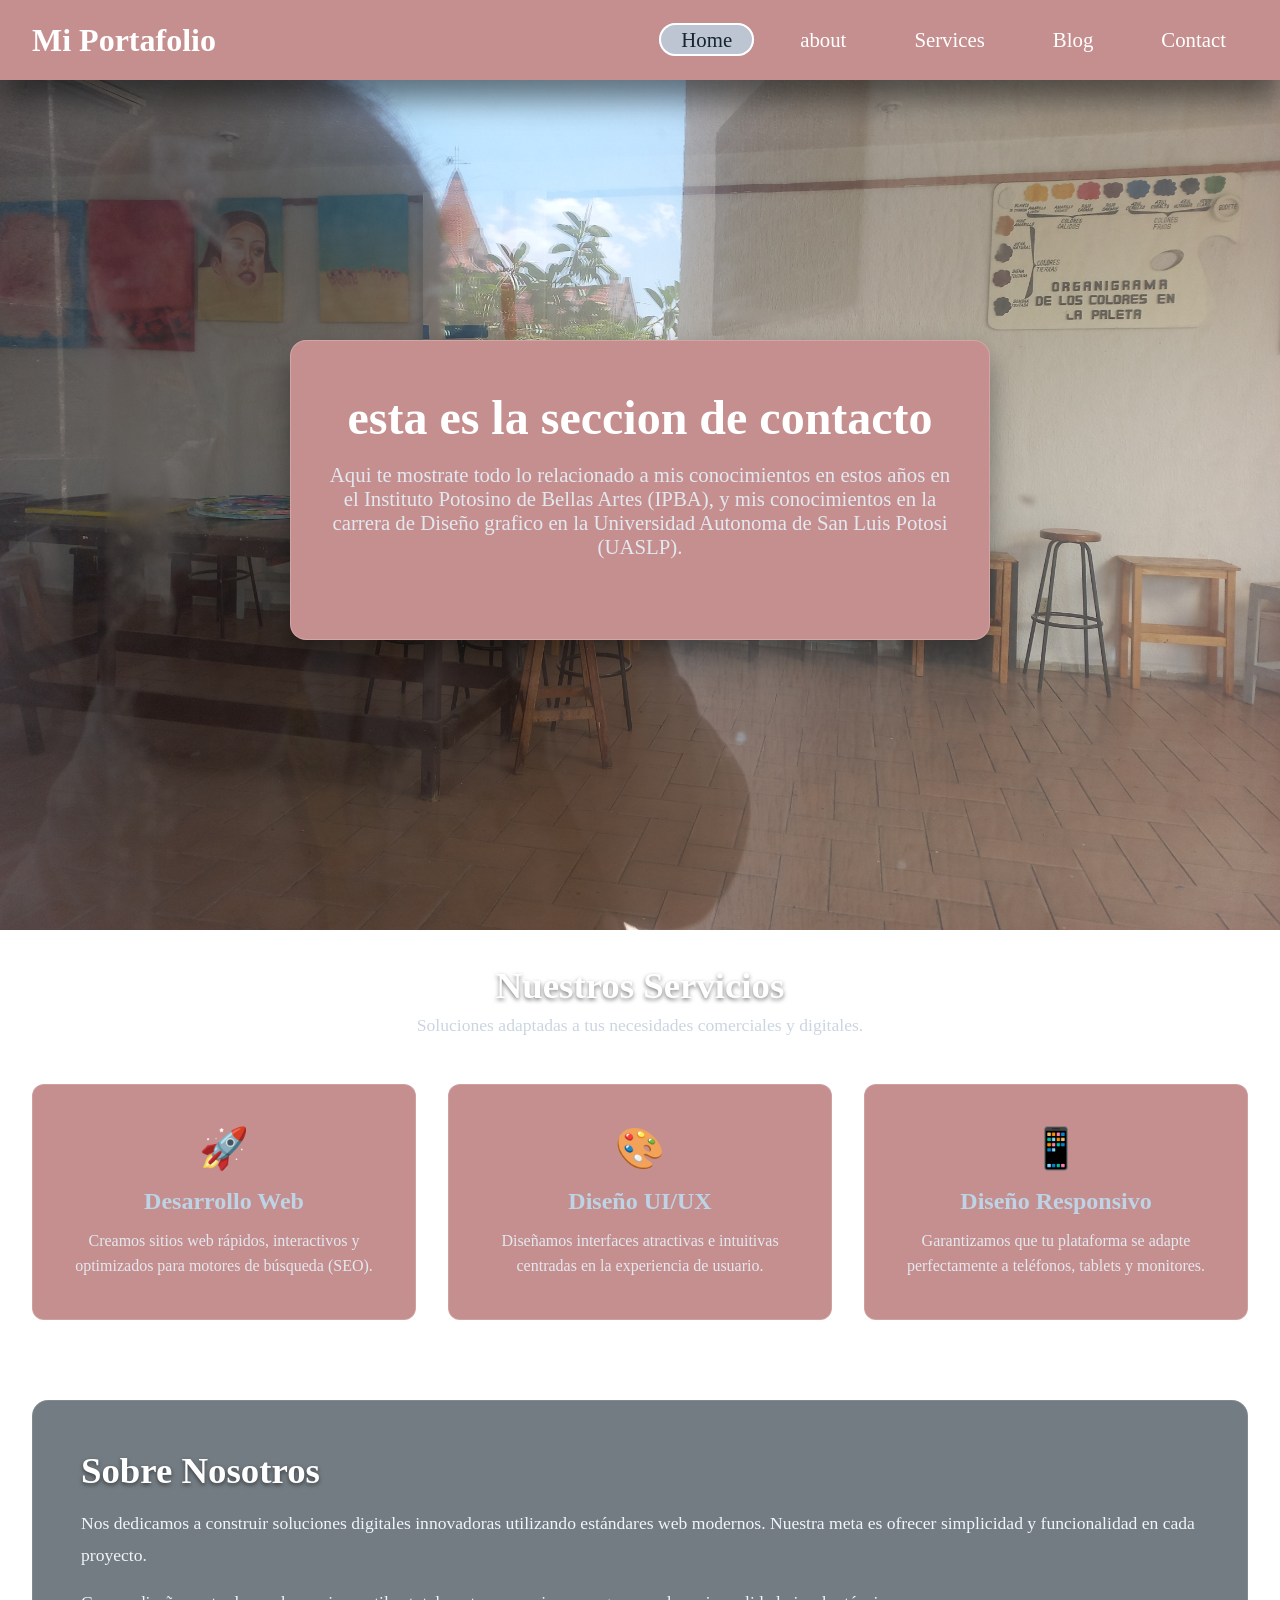
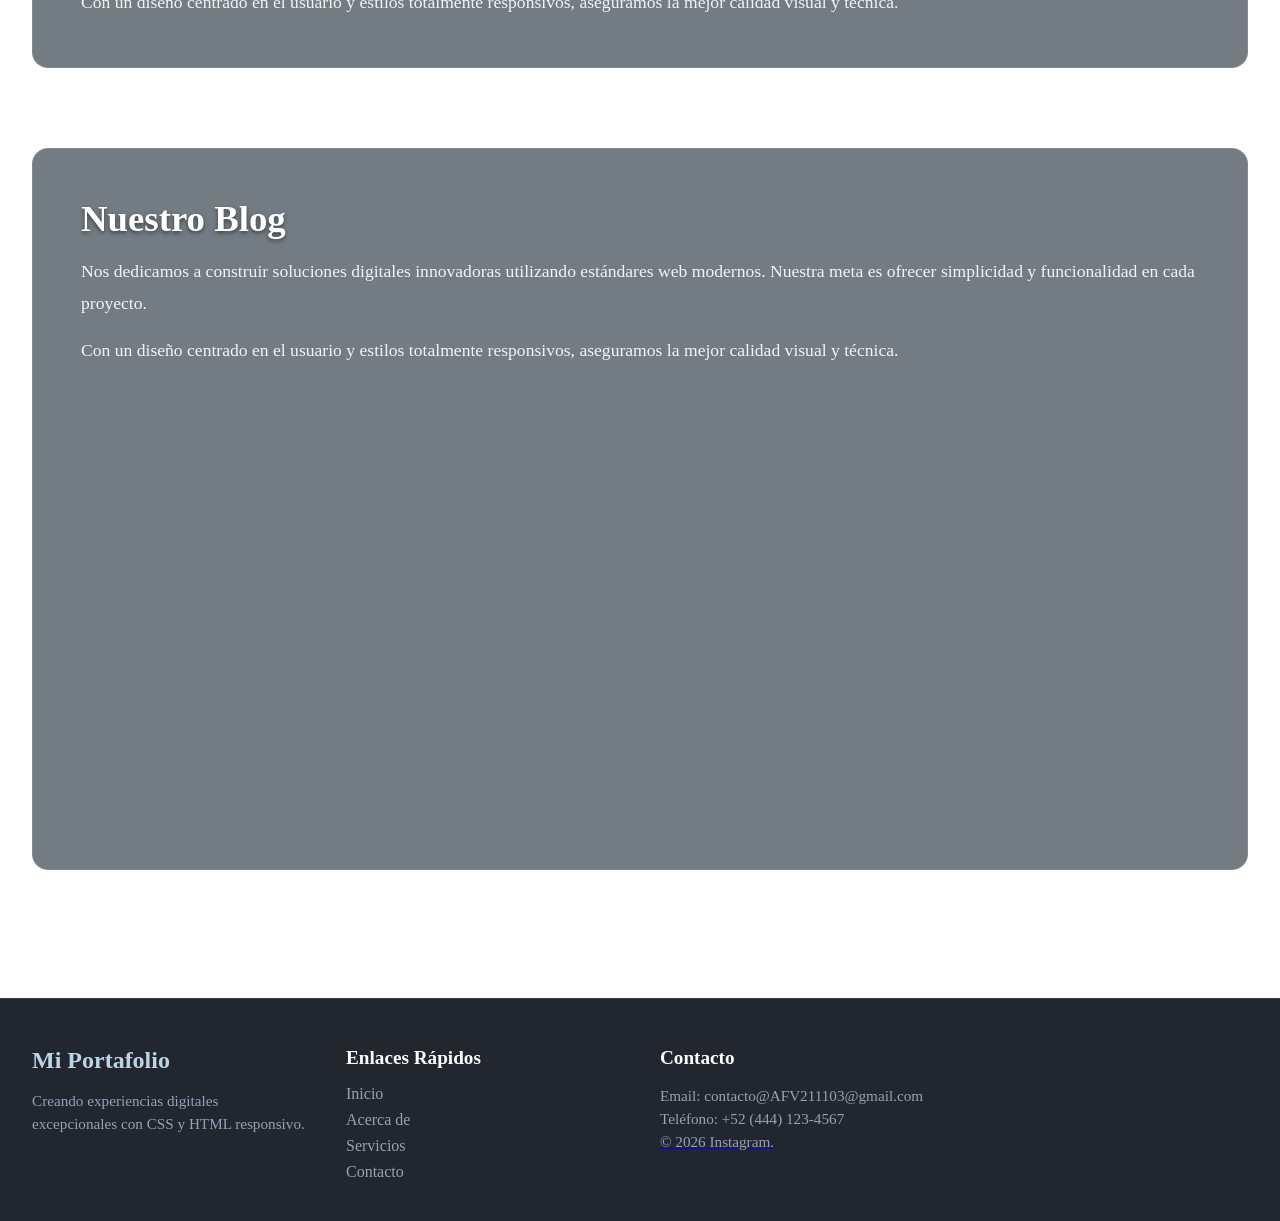
==== contacto.html @ 964bfa4b "Add files via upload" ====
<!DOCTYPE html>
<html lang="es">
<head>
    <meta charset="UTF-8">
    <meta name="viewport" content="width=device-width, initial-scale=1.0">
    <title>Sitio Web Completo con Navegación Adaptativa</title>

    <!-- Enlace a la hoja de estilos CSS general -->
    <link rel="stylesheet" href="style.css">
</head>
<body>

    <!-- ==========================================
         HEADER / ENCABEZADO
         Contiene la barra de navegación (existente)
         y la sección Hero (banner principal de bienvenida).
         ========================================== -->
    <header class="site-header">
        
        <!-- BARRA DE NAVEGACIÓN (Estructura intacta) -->
        <nav class="navbar">
            <div class="navbar-container">
                <!-- Logotipo del sitio web -->
                <a href="index.html" class="navbar-logo">Mi Portafolio</a>
                
                <!-- Botón de menú hamburguesa para dispositivos móviles -->
                <button class="navbar-toggle" aria-label="Abrir menú">
                    <span class="bar"></span>
                    <span class="bar"></span>
                    <span class="bar"></span>
                </button>

                <!-- Menú principal con enlaces de navegación -->
                <ul class="navbar-menu">
                    <li> <a href="#" class="active"> Home </a> </li>
                    <li> <a href="#about"> about </a> </li>
                    <li> <a href="#services"> Services </a> </li>
                    <li> <a href="#blog"> Blog </a> </li>
                    <li> <a href="contacto.html"> Contact </a> </li>
                </ul>
            </div>
        </nav>

        <!-- SECCIÓN HERO
             Presentación visual de impacto justo debajo de la barra de navegación.
             Función: Captar la atención inmediata del visitante y ofrecer una acción directa (CTA). -->
        <div class="hero-container">
            <div class="hero-content">
                <!-- Título principal de la página -->
                <h1 class="hero-title">esta es la seccion de contacto</h1>
                <!-- Breve descripción o subtítulo persuasivo -->
                <p class="hero-subtitle">Aqui te mostrate todo lo relacionado a mis conocimientos en estos años en el Instituto Potosino de Bellas Artes (IPBA), y mis conocimientos en la carrera de Diseño grafico en la Universidad Autonoma de San Luis Potosi (UASLP).</p> 
             <div class="imagen_principal">
              
               </div>

            </div>

        </div>

    </header>


    <!-- ==========================================
         MAIN / CONTENIDO PRINCIPAL
         Contenedor semántico principal del sitio web.
         Aloja el contenido relevante dividido en secciones.
         ========================================== -->
    <main class="main-content">

        <!-- SECCIÓN DE SERVICIOS / CARACTERÍSTICAS
             Función: Presentar los servicios o características clave en formato de cuadrícula (cards). -->
        <section id="services" class="content-section">
            <div class="section-header">
                <h2 class="section-title">Nuestros Servicios</h2>
                <p class="section-description">Soluciones adaptadas a tus necesidades comerciales y digitales.</p>
            </div>

            <!-- Cuadrícula flexible para organizar las tarjetas de información -->
            <div class="cards-grid">
                <!-- Tarjeta 1 -->
                <article class="card">
                    <div class="card-icon">🚀</div>
                    <h3 class="card-title">Desarrollo Web</h3>
                    <p class="card-text">Creamos sitios web rápidos, interactivos y optimizados para motores de búsqueda (SEO).</p>
                </article>

                <!-- Tarjeta 2 -->
                <article class="card">
                    <div class="card-icon">🎨</div>
                    <h3 class="card-title">Diseño UI/UX</h3>
                    <p class="card-text">Diseñamos interfaces atractivas e intuitivas centradas en la experiencia de usuario.</p>
                </article>

                <!-- Tarjeta 3 -->
                <article class="card">
                    <div class="card-icon">📱</div>
                    <h3 class="card-title">Diseño Responsivo</h3>
                    <p class="card-text">Garantizamos que tu plataforma se adapte perfectamente a teléfonos, tablets y monitores.</p>
                </article>
            </div>
        </section>


        <!-- SECCIÓN "ACERCA DE" / INFORMACIÓN
             Función: Ofrecer contexto adicional sobre la empresa o proyecto. -->
        <section id="about" class="content-section about-section">
            <div class="about-container">
                <div class="about-text">
                    <h2 class="section-title">Sobre Nosotros</h2>
                    <p>Nos dedicamos a construir soluciones digitales innovadoras utilizando estándares web modernos. Nuestra meta es ofrecer simplicidad y funcionalidad en cada proyecto.</p>
                    <p>Con un diseño centrado en el usuario y estilos totalmente responsivos, aseguramos la mejor calidad visual y técnica.</p>
                </div>
            </div>
        </section>

<section id="about" class="content-section about-section">
            <div class="Blog">
                <div class="about-text">
                    <h2 class="section-title">Nuestro Blog</h2>
                    <p>Nos dedicamos a construir soluciones digitales innovadoras utilizando estándares web modernos. Nuestra meta es ofrecer simplicidad y funcionalidad en cada proyecto.</p>
                    <p>Con un diseño centrado en el usuario y estilos totalmente responsivos, aseguramos la mejor calidad visual y técnica.</p>
                    <div style="text-align: center;">
                    <iframe src="https://www.google.com/maps/embed?pb=!1m18!1m12!1m3!1d3695.6639879447425!2d-100.9733824249356!3d22.138783479803067!2m3!1f0!2f0!3f0!3m2!1i1024!2i768!4f13.1!3m3!1m2!1s0x842aa20fd0863099%3A0x5351387535ec756f!2sCentro%20de%20las%20Artes%20San%20Luis%20Potos%C3%AD!5e0!3m2!1ses-419!2smx!4v1791229031174!5m2!1ses-419!2smx" width="600" height="450" style="border:0;" allowfullscreen="" loading="lazy" referrerpolicy="strict-origin-when-cross-origin"></iframe>
                </div>
            </div>
        </section>

    </main>


    <!-- ==========================================
         FOOTER / PIE DE PÁGINA
         Función: Mostrar información de derechos, enlaces útiles y redes sociales.
         ========================================== -->
    <footer id="contact" class="site-footer">
        <div class="footer-container">
            <!-- Columna 1: Información de marca -->
            <div class="footer-col">
                <h4 class="footer-brand">Mi Portafolio</h4>
                <p class="footer-desc">Creando experiencias digitales excepcionales con CSS y HTML responsivo.</p>
            </div>

            <!-- Columna 2: Enlaces rápidos de navegación -->
            <div class="footer-col">
                <h5 class="footer-heading">Enlaces Rápidos</h5>
                <ul class="footer-links">
                    <li><a href="#">Inicio</a></li>
                    <li><a href="#about">Acerca de</a></li>
                    <li><a href="#services">Servicios</a></li>
                    <li><a href="#contact">Contacto</a></li>
                </ul>
            </div>

            <!-- Columna 3: Información de contacto -->
            <div class="footer-col">
                <h5 class="footer-heading">Contacto</h5>
                <p>Email: contacto@AFV211103@gmail.com</p>
                <p>Teléfono: +52 (444) 123-4567</p>
                <a href="https://www.instagram.com/" target="_blanck> <p>Visitanos en Instagram></p></a>
            </div>
        </div>

        <!-- Barra inferior de derechos de autor -->
        <div class="footer-bottom">
            <p>&copy; 2026 Instagram.</p>
        </div>
    </footer>

    <!-- Script de control del menú móvil -->
    <script src="script.js"></script>
</body>
</html>
---- style.css ----
/* ==========================================================================
IMPORTACIÓN DE FUENTES Y CONFIGURACIÓN GLOBAL
========================================================================== */
@import url('Bellas\ Artes\ 2023.jpg');

* {
  margin: 0;
  padding: 0;
  box-sizing: border-box;
}

body {
  font-family: "Jost", serif;
  min-height: 100vh;
  background: url(./Bellas\ Artes\ 2023.jpg) no-repeat center center/cover fixed;
  color: #ffffff;
}

/* ==========================================================================
BARRA DE NAVEGACIÓN
========================================================================== */
.navbar {
  display: flex;
  align-items: center;
  justify-content: center;
  height: 80px;
  width: 100%;
  position: sticky;
  top: 0;
  background: #c68f8f;
  box-shadow: 0 20px 30px rgba(0, 0, 0, 0.5);
  backdrop-filter: blur(10px);
  z-index: 999;
}

.navbar-container {
  display: flex;
  align-items: center;
  justify-content: space-between;
  width: 100%;
  padding: 0 2rem;
  max-width: 1600px;
}

.navbar-logo {
  font-size: 2rem;
  font-weight: 600;
  color: #fff;
  text-decoration: none;
  cursor: pointer;
}

.navbar-container .navbar-menu {
  display: flex;
  text-align: center;
  gap: 1.5rem;
  list-style: none;
}

.navbar-container .navbar-menu li a {
  text-decoration: none;
  color: #fff;
  font-size: 1.3rem;
  font-weight: 500;
  padding: 3px 20px;
  border-radius: 20px;
  border: 2px solid transparent;
  white-space: nowrap;
  transition: all 0.3s ease;
}

.navbar-container .navbar-menu li a:hover,
.navbar-container .navbar-menu li a.active {
  color: #162530;
  background: rgba(188, 212, 229, 0.8);
  border: 2px solid #fff;
}

.navbar-toggle {
  display: none;
  background: transparent;
  padding: 10px;
  border: none;
  cursor: pointer;
}

.bar {
  display: block;
  width: 25px;
  height: 3px;
  margin: 5px auto;
  background: #fff;
  transition: all 0.3s ease-in-out;
}

/* ==========================================================================
SECCIÓN HEADER / HERO
========================================================================== */
.hero-container {
  display: flex;
  align-items: center;
  justify-content: center;
  min-height: calc(100vh - 80px);
  padding: 2rem;
  text-align: center;
}

.hero-content {
  max-width: 700px;
  padding: 3rem 2rem;
  background: #c68f8f;
  backdrop-filter: blur(8px);
  border-radius: 16px;
  border: 1px solid rgba(255, 255, 255, 0.2);
  box-shadow: 0 15px 30px rgba(0, 0, 0, 0.4);
}

.hero-title {
  font-size: 3rem;
  font-weight: 700;
  margin-bottom: 1rem;
  line-height: 1.2;
}

.hero-subtitle {
  font-size: 1.3rem;
  font-weight: 300;
  margin-bottom: 2rem;
  color: #e2e8f0;
}

.hero-btn {
  display: inline-block;
  padding: 12px 30px;
  background: #bcd4e5;
  color: #162530;
  font-size: 1.1rem;
  font-weight: 600;
  text-decoration: none;
  border-radius: 30px;
  border: 2px solid #fff;
  transition: all 0.3s ease;
}

.hero-btn:hover {
  background: #fff;
  color: #0f172a;
  transform: translateY(-3px);
  box-shadow: 0 10px 20px rgba(0, 0, 0, 0.3);
}

/* ==========================================================================
SECCIÓN MAIN / CONTENIDO PRINCIPAL
========================================================================== */
.main-content {
  max-width: 1400px;
  margin: 0 auto;
  padding: 4rem 2rem;
  display: flex;
  flex-direction: column;
  gap: 5rem;
}

.imagen_principal img {
width: 80%;

}

.content-section {
  width: 100%;
}

.section-header {
  text-align: center;
  margin-bottom: 3rem;
}

.section-title {
  font-size: 2.3rem;
  font-weight: 600;
  margin-bottom: 0.5rem;
  text-shadow: 0 2px 4px rgba(0,0,0,0.5);
}

.section-description {
  font-size: 1.1rem;
  color: #cbd5e1;
}

.cards-grid {
  display: grid;
  grid-template-columns: repeat(auto-fit, minmax(280px, 1fr));
  gap: 2rem;
}

.card {
  background: #c68f8f;
  backdrop-filter: blur(10px);
  border: 1px solid rgba(255, 255, 255, 0.15);
  padding: 2.5rem 1.5rem;
  border-radius: 12px;
  text-align: center;
  transition: transform 0.3s ease, box-shadow 0.3s ease;
}

.card:hover {
  transform: translateY(-8px);
  box-shadow: 0 12px 25px rgba(0, 0, 0, 0.5);
  border-color: rgba(188, 212, 229, 0.5);
}

.card-icon {
  font-size: 2.5rem;
  margin-bottom: 1rem;
}

.card-title {
  font-size: 1.5rem;
  margin-bottom: 0.8rem;
  color: #bcd4e5;
}

.card-text {
  font-size: 1rem;
  color: #e2e8f0;
  line-height: 1.6;
}

.about-section {
  background: rgba(22, 37, 48, 0.6);
  backdrop-filter: blur(10px);
  padding: 3rem;
  border-radius: 16px;
  border: 1px solid rgba(255, 255, 255, 0.1);
}

.about-text p {
  font-size: 1.1rem;
  line-height: 1.8;
  margin-top: 1rem;
  color: #f1f5f9;
}

/* ==========================================================================
SECCIÓN FOOTER / PIE DE PÁGINA
========================================================================== */
.site-footer {
  background: rgba(10, 15, 25, 0.9);
  backdrop-filter: blur(12px);
  border-top: 1px solid rgba(255, 255, 255, 0.1);
  padding-top: 3rem;
  margin-top: 4rem;
}

.footer-container {
  max-width: 1400px;
  margin: 0 auto;
  padding: 0 2rem 2rem 2rem;
  display: grid;
  grid-template-columns: repeat(auto-fit, minmax(220px, 1fr));
  gap: 2.5rem;
}

.footer-col .footer-brand {
  font-size: 1.5rem;
  font-weight: 600;
  margin-bottom: 1rem;
  color: #bcd4e5;
}

.footer-col .footer-desc,
.footer-col p {
  font-size: 0.95rem;
  color: #94a3b8;
  line-height: 1.5;
}

.footer-heading {
  font-size: 1.2rem;
  margin-bottom: 1rem;
  color: #fff;
}

.footer-links {
  list-style: none;
}

.footer-links li {
  margin-bottom: 0.5rem;
}

.footer-links a {
  color: #94a3b8;
  text-decoration: none;
  transition: color 0.2s ease;
}

.footer-links a:hover {
  color: #bcd4e5;
}

.footer-bottom {
  text-align: center;
  padding: 1.5rem;
  background: rgba(0, 0, 0, 0.4);
  font-size: 0.9rem;
  color: #64748b;
  border-top: 1px solid rgba(255, 255, 255, 0.05);
}

/* ==========================================================================
REGLAS RESPONSIVAS (MEDIA QUERIES)
========================================================================== */
@media (max-width: 880px) {
  .navbar {
    backdrop-filter: none;
  }

  .navbar-container .navbar-menu {
    display: none;
    flex-direction: column;
    align-items: flex-start;
    gap: 1.7rem !important;
    position: absolute;
    height: 100vh;
    width: 250px;
    top: 0;
    right: 0;
    padding: 5rem 1.5rem;
    box-shadow: 0 10px 10px rgba(0, 0, 0, 0.5);
    backdrop-filter: blur(10px);
  }

  .navbar-container .navbar-menu.active {
    display: flex;
  }

  .navbar-toggle {
    display: block;
    z-index: 999;
  }

  .navbar-toggle.active .bar:nth-child(2) {
    opacity: 0;
  }

  .navbar-toggle.active .bar:nth-child(1) {
    transform: translateY(8px) rotate(45deg);
  }

  .navbar-toggle.active .bar:nth-child(3) {
    transform: translateY(-8px) rotate(-45deg);
  }

  .hero-title {
    font-size: 2.3rem;
  }

  .hero-subtitle {
    font-size: 1.1rem;
  }

  .main-content {
    padding: 3rem 1.5rem;
    gap: 3.5rem;
  }

  .cards-grid {
    grid-template-columns: repeat(2, 1fr);
  }

  .about-section {
    padding: 2rem;
  }
}

@media (max-width:720px){
  iframe {
   width: 370px;
   height: 300px;
 }
}

@media (max-width: 480px) {
  .navbar-container {
    padding: 0 1rem;
     width: 300px;
     height: 200px; 
  }

  .navbar-logo {
    font-size: 1.7rem;
  }

  .navbar-container .navbar-menu li a {
    font-size: 1.2rem;
    padding: 3px 15px;
  }

  .hero-container {
    padding: 1rem;
  }

  .hero-content {
    padding: 2rem 1rem;
  }

  .hero-title {
    font-size: 1.8rem;
  }

  .hero-subtitle {
    font-size: 1rem;
  }

  .hero-btn {
    width: 100%;
    text-align: center;
  }

  .cards-grid {
    grid-template-columns: 1fr;
  }

  .section-title {
    font-size: 1.8rem;
  }

  .footer-container {
    grid-template-columns: 1fr;
    gap: 2rem;
    padding: 0 1.5rem 2rem 1.5rem;
  }
}

@media (max-width:410px){
  iframe{
   display:none;
  }  

}
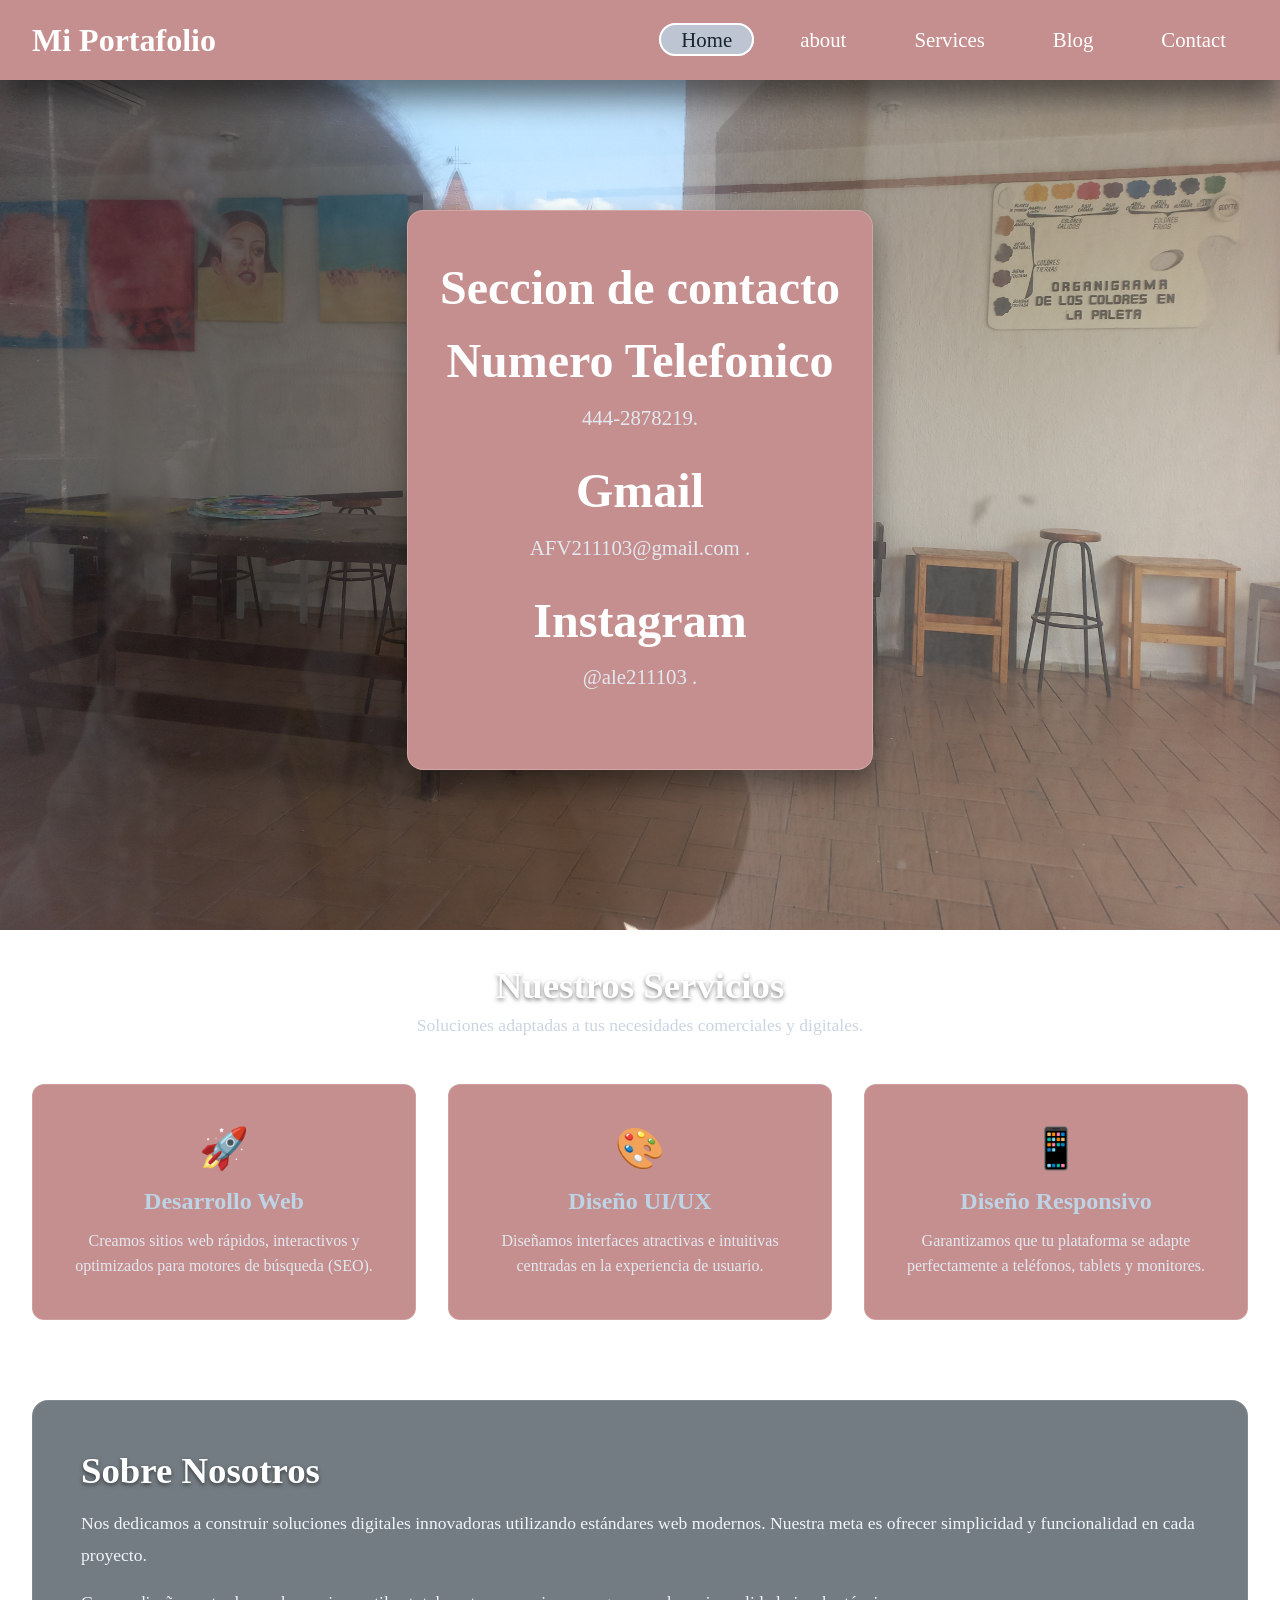
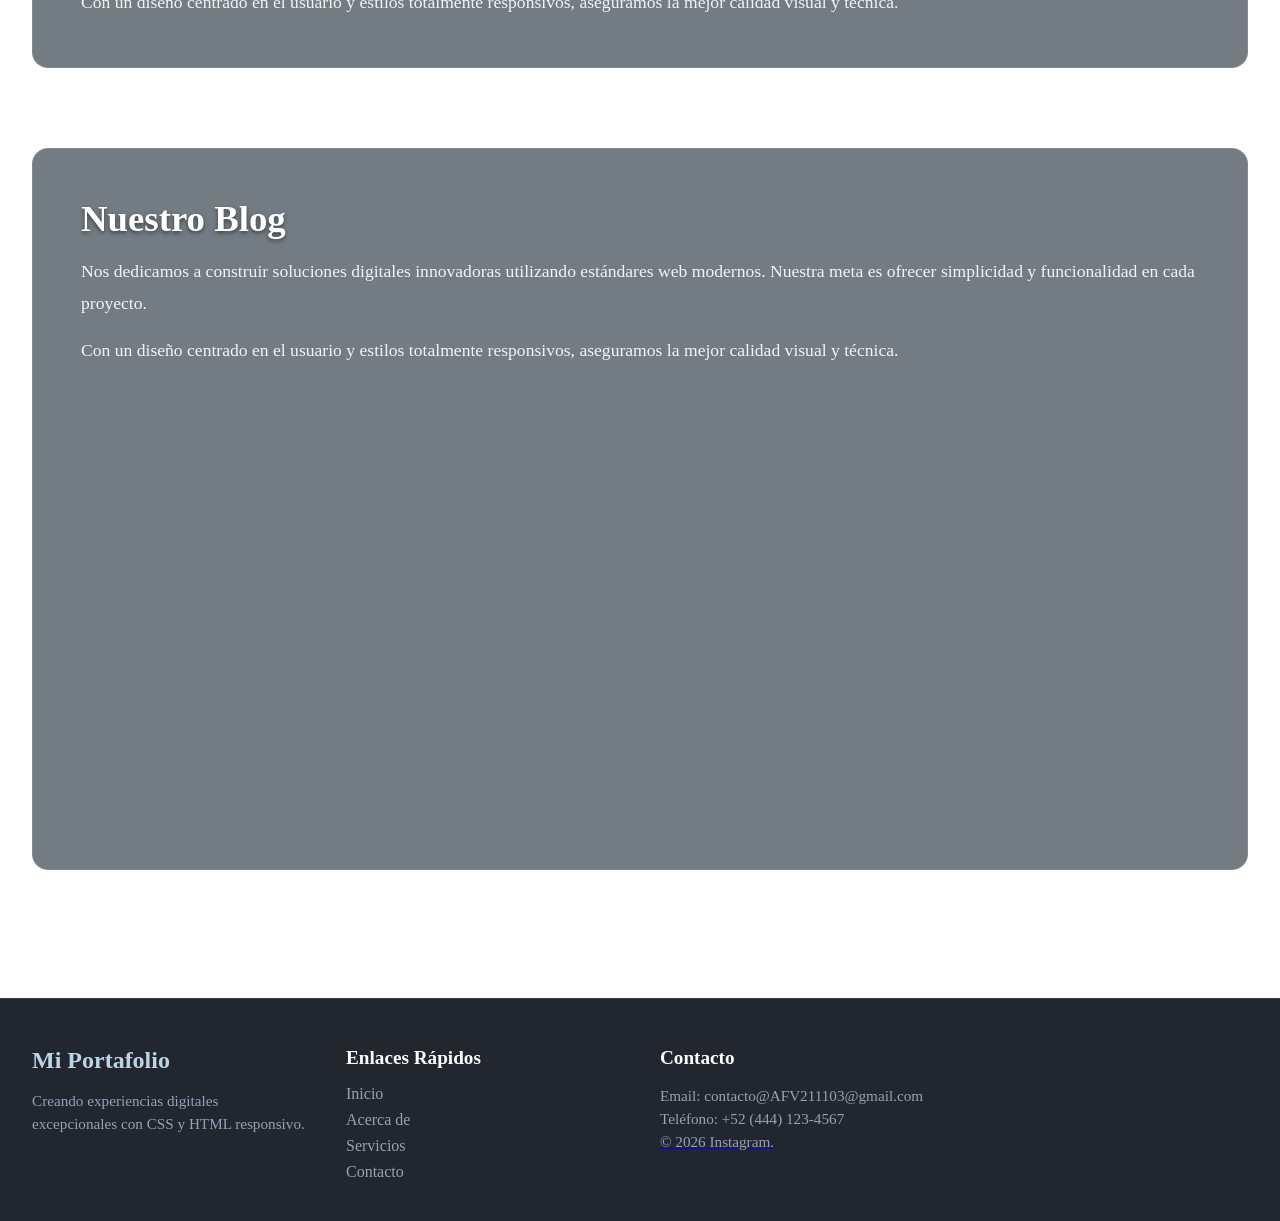
==== commit 13251e36: "Add files via upload" ====
--- a/contacto.html
+++ b/contacto.html
@@ -47,9 +47,14 @@
         <div class="hero-container">
             <div class="hero-content">
                 <!-- Título principal de la página -->
-                <h1 class="hero-title">esta es la seccion de contacto</h1>
+                <h1 class="hero-title">Seccion de contacto</h1>
                 <!-- Breve descripción o subtítulo persuasivo -->
-                <p class="hero-subtitle">Aqui te mostrate todo lo relacionado a mis conocimientos en estos años en el Instituto Potosino de Bellas Artes (IPBA), y mis conocimientos en la carrera de Diseño grafico en la Universidad Autonoma de San Luis Potosi (UASLP).</p> 
+                  <h1 class="hero-title">Numero Telefonico</h1>
+                <p class="hero-subtitle">444-2878219.</p> 
+                 <h1 class="hero-title">Gmail</h1>
+                <p class="hero-subtitle">AFV211103@gmail.com .</p> 
+                 <h1 class="hero-title">Instagram</h1>
+                <p class="hero-subtitle">@ale211103 .</p> 
              <div class="imagen_principal">
               
                </div>
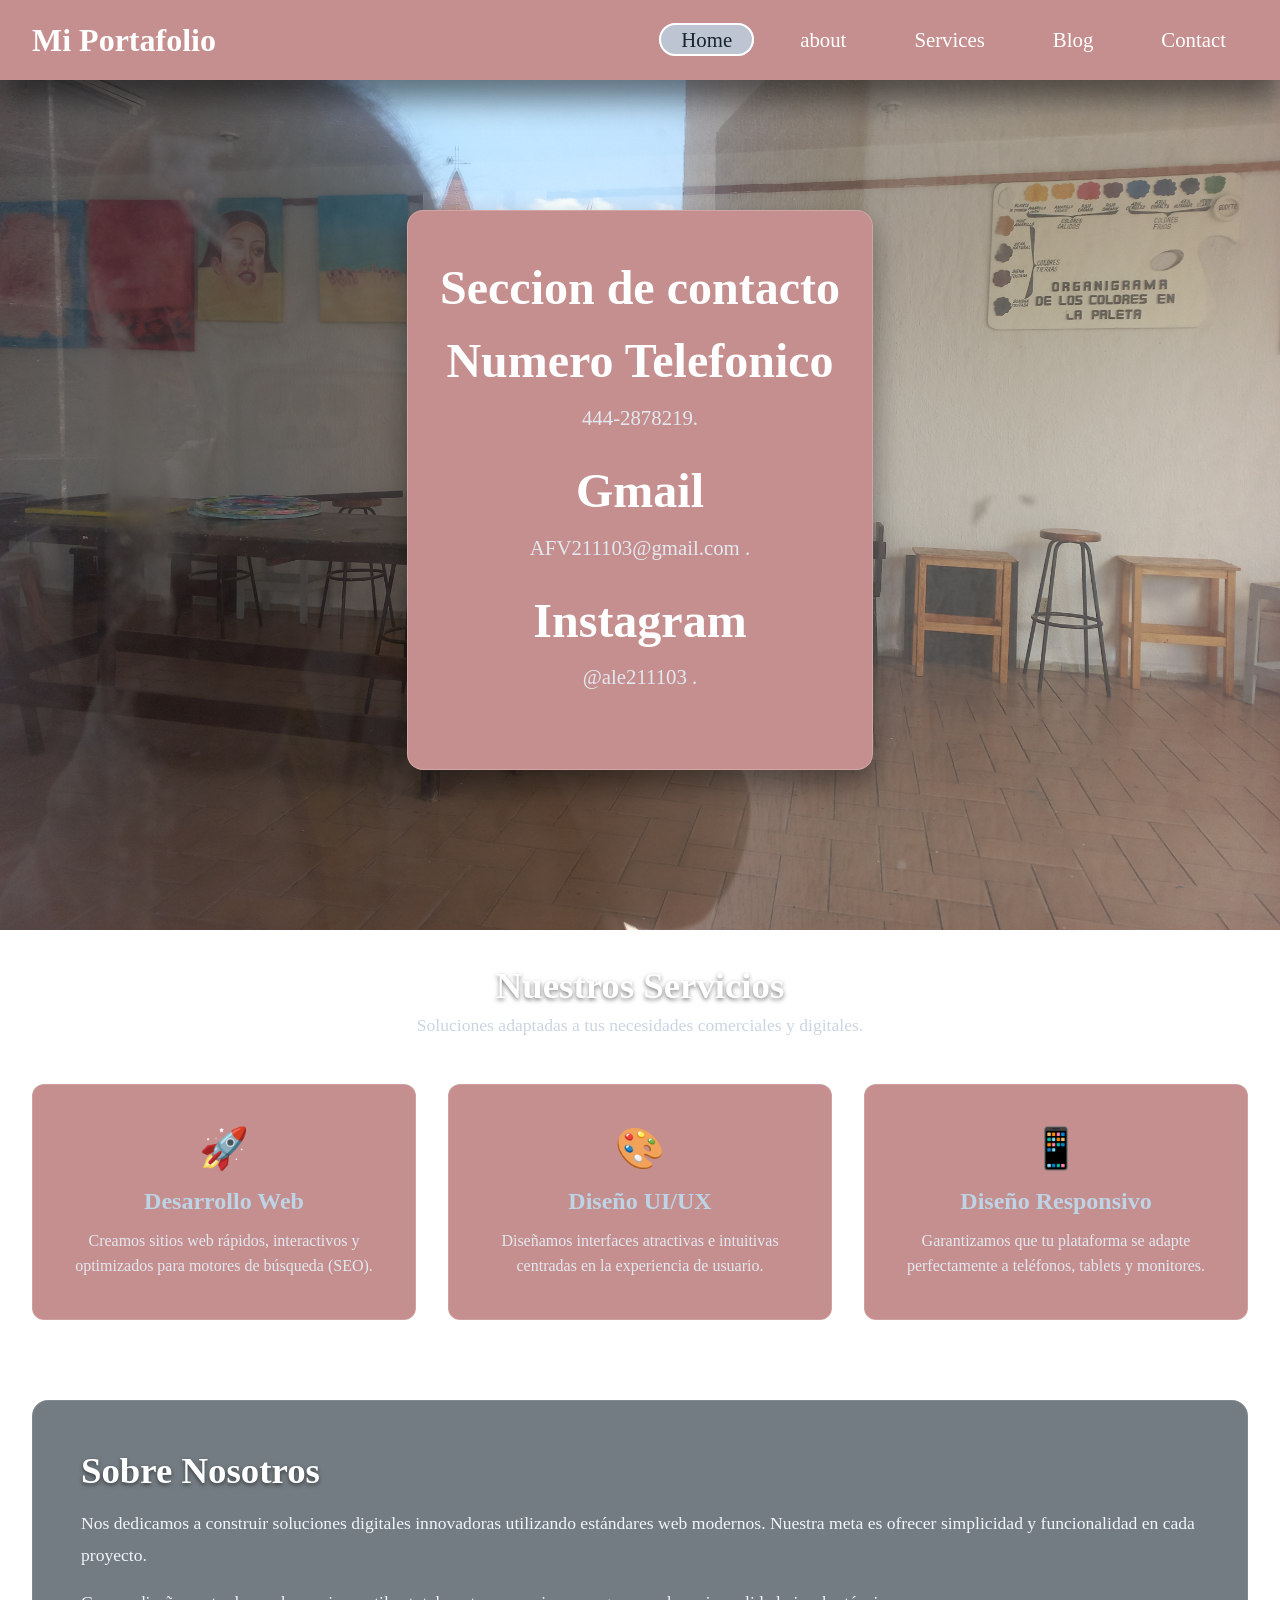
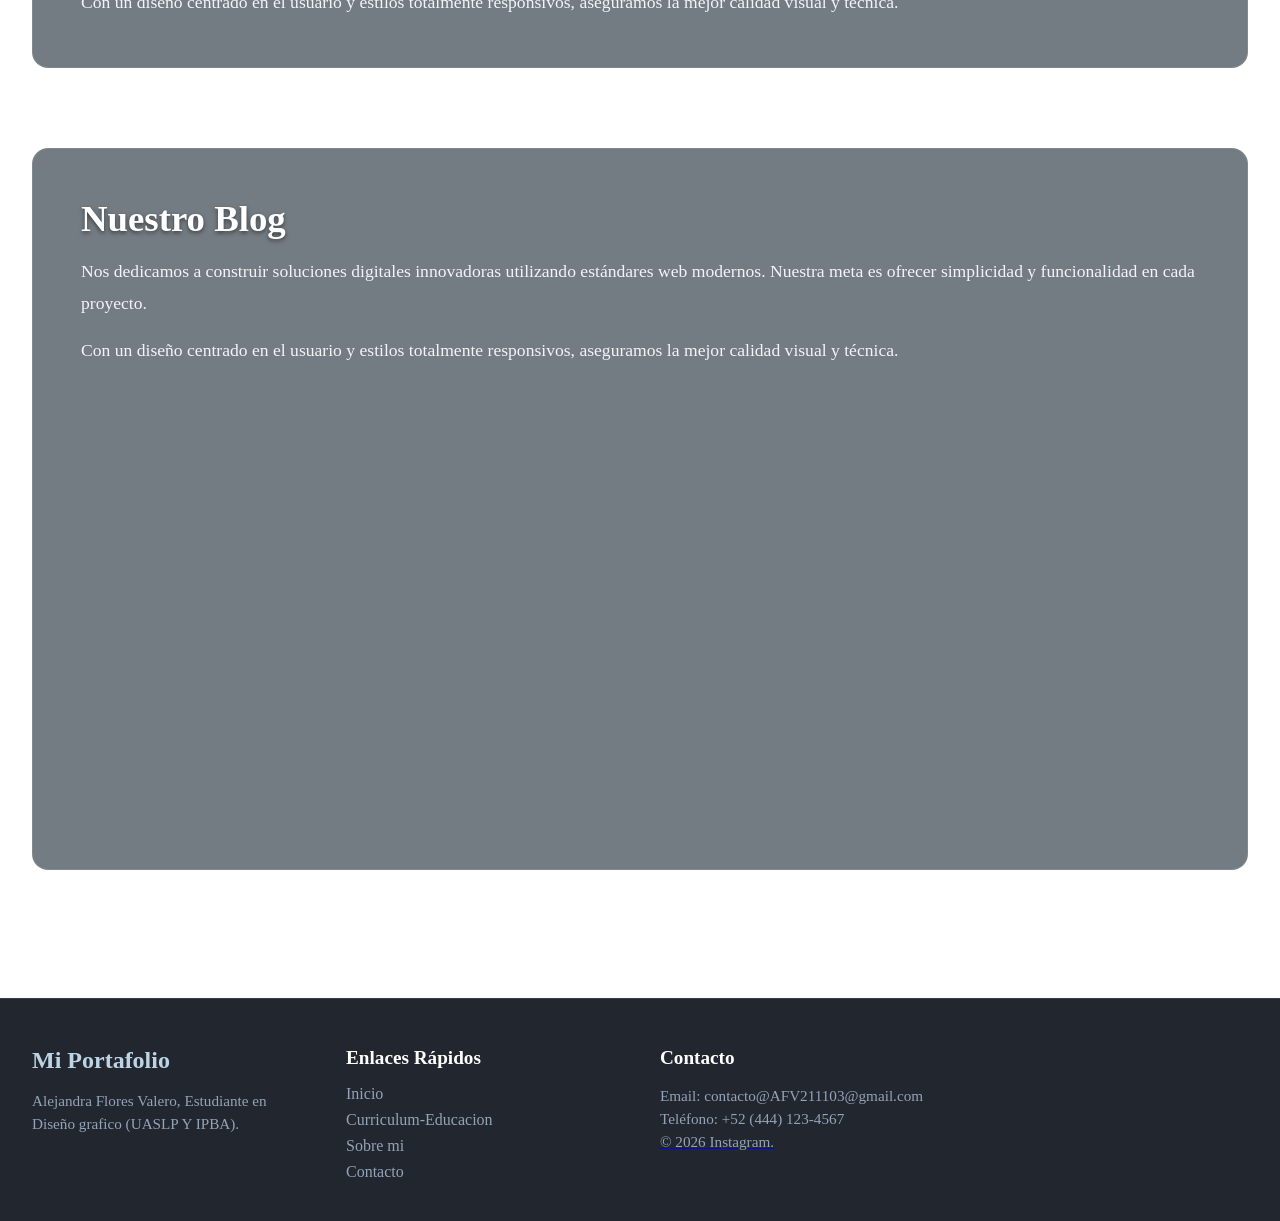
==== commit 7c7ae69b: "Add files via upload" ====
--- a/contacto.html
+++ b/contacto.html
@@ -143,7 +143,7 @@
             <!-- Columna 1: Información de marca -->
             <div class="footer-col">
                 <h4 class="footer-brand">Mi Portafolio</h4>
-                <p class="footer-desc">Creando experiencias digitales excepcionales con CSS y HTML responsivo.</p>
+                <p class="footer-desc">Alejandra Flores Valero, Estudiante en Diseño grafico (UASLP Y IPBA).</p>
             </div>
 
             <!-- Columna 2: Enlaces rápidos de navegación -->
@@ -151,9 +151,9 @@
                 <h5 class="footer-heading">Enlaces Rápidos</h5>
                 <ul class="footer-links">
                     <li><a href="#">Inicio</a></li>
-                    <li><a href="#about">Acerca de</a></li>
-                    <li><a href="#services">Servicios</a></li>
-                    <li><a href="#contact">Contacto</a></li>
+                    <li><a href="#about">Curriculum-Educacion</a></li>
+                    <li><a href="#services">Sobre mi</a></li>
+                    <li><a href="contacto.html">Contacto</a></li>
                 </ul>
             </div>
 
